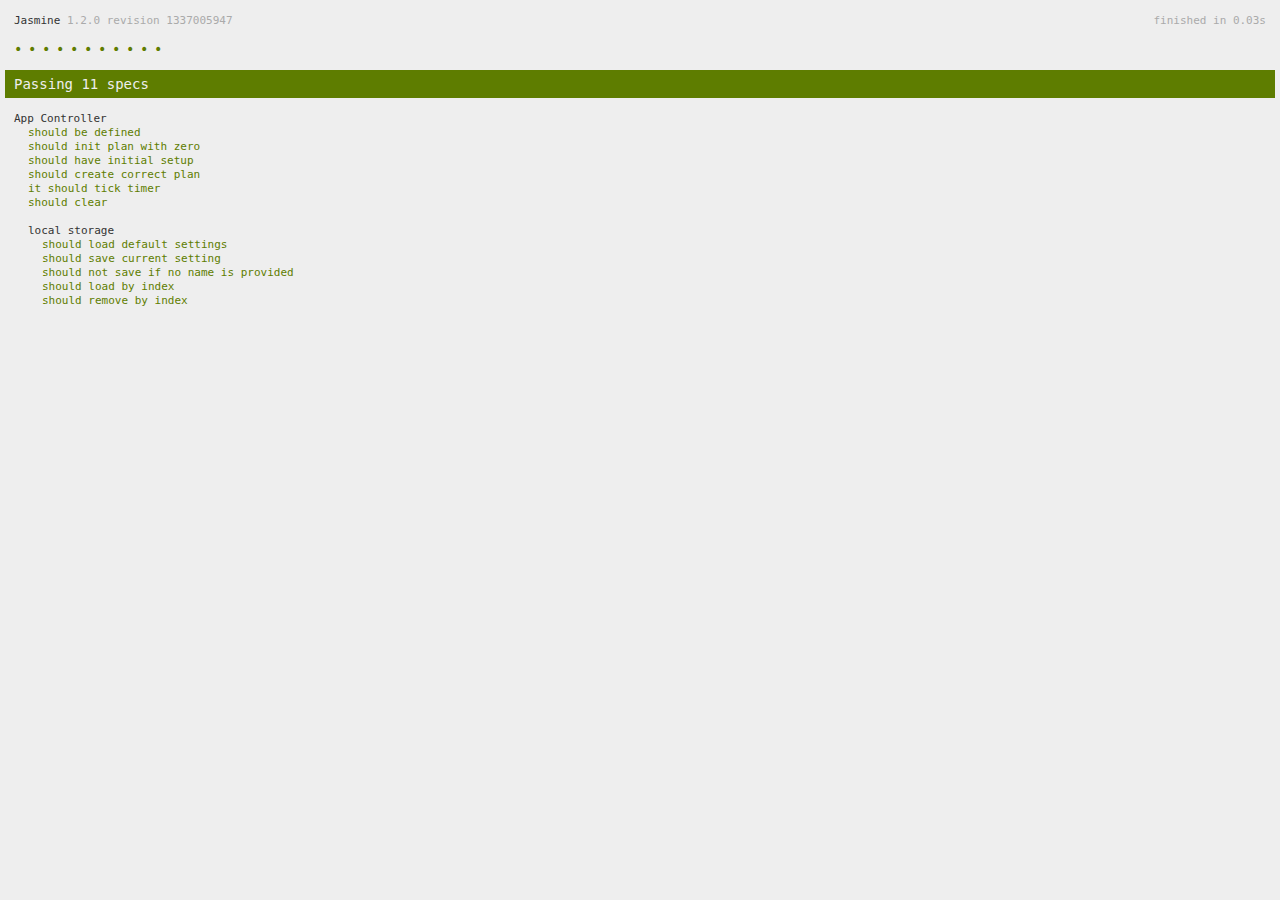
==== test/specRunner.html @ 5b191fd7 "move files and add tests" ====
<!doctype html>
<html lang="en">
<head>
	<meta charset="UTF-8">
	<title>SpecRunner</title>
	<link rel="stylesheet" type="text/css" href="lib/jasmine-1.2.0/jasmine.css">
	<script type="text/javascript" src="lib/jasmine-1.2.0/jasmine.js"></script>
	<script type="text/javascript" src="lib/jasmine-1.2.0/jasmine-html.js"></script>
	<script type="text/javascript" src="../js/angular.js"></script>
	<script type="text/javascript" src="lib/angular-mocks.js"></script>

	<!--src-->
	<script type="text/javascript" src="../js/app.js"></script>

	<!--spec-->
	<script type="text/javascript" src="spec/app_spec.js"></script>


	<script type="text/javascript">
	(function() {
		var jasmineEnv = jasmine.getEnv();
		jasmineEnv.updateInterval = 1000;

		var htmlReporter = new jasmine.HtmlReporter();

		jasmineEnv.addReporter(htmlReporter);

		jasmineEnv.specFilter = function(spec) {
			return htmlReporter.specFilter(spec);
		};

		var currentWindowOnload = window.onload;

		window.onload = function() {
			if (currentWindowOnload) {
				currentWindowOnload();
			}
			execJasmine();
		};

		function execJasmine() {
			jasmineEnv.execute();
		}

	})();
	</script>
</head>
<body></body></html>
---- test/lib/jasmine-1.2.0/jasmine.css ----
body { background-color: #eeeeee; padding: 0; margin: 5px; overflow-y: scroll; }

#HTMLReporter { font-size: 11px; font-family: Monaco, "Lucida Console", monospace; line-height: 14px; color: #333333; }
#HTMLReporter a { text-decoration: none; }
#HTMLReporter a:hover { text-decoration: underline; }
#HTMLReporter p, #HTMLReporter h1, #HTMLReporter h2, #HTMLReporter h3, #HTMLReporter h4, #HTMLReporter h5, #HTMLReporter h6 { margin: 0; line-height: 14px; }
#HTMLReporter .banner, #HTMLReporter .symbolSummary, #HTMLReporter .summary, #HTMLReporter .resultMessage, #HTMLReporter .specDetail .description, #HTMLReporter .alert .bar, #HTMLReporter .stackTrace { padding-left: 9px; padding-right: 9px; }
#HTMLReporter #jasmine_content { position: fixed; right: 100%; }
#HTMLReporter .version { color: #aaaaaa; }
#HTMLReporter .banner { margin-top: 14px; }
#HTMLReporter .duration { color: #aaaaaa; float: right; }
#HTMLReporter .symbolSummary { overflow: hidden; *zoom: 1; margin: 14px 0; }
#HTMLReporter .symbolSummary li { display: block; float: left; height: 7px; width: 14px; margin-bottom: 7px; font-size: 16px; }
#HTMLReporter .symbolSummary li.passed { font-size: 14px; }
#HTMLReporter .symbolSummary li.passed:before { color: #5e7d00; content: "\02022"; }
#HTMLReporter .symbolSummary li.failed { line-height: 9px; }
#HTMLReporter .symbolSummary li.failed:before { color: #b03911; content: "x"; font-weight: bold; margin-left: -1px; }
#HTMLReporter .symbolSummary li.skipped { font-size: 14px; }
#HTMLReporter .symbolSummary li.skipped:before { color: #bababa; content: "\02022"; }
#HTMLReporter .symbolSummary li.pending { line-height: 11px; }
#HTMLReporter .symbolSummary li.pending:before { color: #aaaaaa; content: "-"; }
#HTMLReporter .bar { line-height: 28px; font-size: 14px; display: block; color: #eee; }
#HTMLReporter .runningAlert { background-color: #666666; }
#HTMLReporter .skippedAlert { background-color: #aaaaaa; }
#HTMLReporter .skippedAlert:first-child { background-color: #333333; }
#HTMLReporter .skippedAlert:hover { text-decoration: none; color: white; text-decoration: underline; }
#HTMLReporter .passingAlert { background-color: #a6b779; }
#HTMLReporter .passingAlert:first-child { background-color: #5e7d00; }
#HTMLReporter .failingAlert { background-color: #cf867e; }
#HTMLReporter .failingAlert:first-child { background-color: #b03911; }
#HTMLReporter .results { margin-top: 14px; }
#HTMLReporter #details { display: none; }
#HTMLReporter .resultsMenu, #HTMLReporter .resultsMenu a { background-color: #fff; color: #333333; }
#HTMLReporter.showDetails .summaryMenuItem { font-weight: normal; text-decoration: inherit; }
#HTMLReporter.showDetails .summaryMenuItem:hover { text-decoration: underline; }
#HTMLReporter.showDetails .detailsMenuItem { font-weight: bold; text-decoration: underline; }
#HTMLReporter.showDetails .summary { display: none; }
#HTMLReporter.showDetails #details { display: block; }
#HTMLReporter .summaryMenuItem { font-weight: bold; text-decoration: underline; }
#HTMLReporter .summary { margin-top: 14px; }
#HTMLReporter .summary .suite .suite, #HTMLReporter .summary .specSummary { margin-left: 14px; }
#HTMLReporter .summary .specSummary.passed a { color: #5e7d00; }
#HTMLReporter .summary .specSummary.failed a { color: #b03911; }
#HTMLReporter .description + .suite { margin-top: 0; }
#HTMLReporter .suite { margin-top: 14px; }
#HTMLReporter .suite a { color: #333333; }
#HTMLReporter #details .specDetail { margin-bottom: 28px; }
#HTMLReporter #details .specDetail .description { display: block; color: white; background-color: #b03911; }
#HTMLReporter .resultMessage { padding-top: 14px; color: #333333; }
#HTMLReporter .resultMessage span.result { display: block; }
#HTMLReporter .stackTrace { margin: 5px 0 0 0; max-height: 224px; overflow: auto; line-height: 18px; color: #666666; border: 1px solid #ddd; background: white; white-space: pre; }

#TrivialReporter { padding: 8px 13px; position: absolute; top: 0; bottom: 0; left: 0; right: 0; overflow-y: scroll; background-color: white; font-family: "Helvetica Neue Light", "Lucida Grande", "Calibri", "Arial", sans-serif; /*.resultMessage {*/ /*white-space: pre;*/ /*}*/ }
#TrivialReporter a:visited, #TrivialReporter a { color: #303; }
#TrivialReporter a:hover, #TrivialReporter a:active { color: blue; }
#TrivialReporter .run_spec { float: right; padding-right: 5px; font-size: .8em; text-decoration: none; }
#TrivialReporter .banner { color: #303; background-color: #fef; padding: 5px; }
#TrivialReporter .logo { float: left; font-size: 1.1em; padding-left: 5px; }
#TrivialReporter .logo .version { font-size: .6em; padding-left: 1em; }
#TrivialReporter .runner.running { background-color: yellow; }
#TrivialReporter .options { text-align: right; font-size: .8em; }
#TrivialReporter .suite { border: 1px outset gray; margin: 5px 0; padding-left: 1em; }
#TrivialReporter .suite .suite { margin: 5px; }
#TrivialReporter .suite.passed { background-color: #dfd; }
#TrivialReporter .suite.failed { background-color: #fdd; }
#TrivialReporter .spec { margin: 5px; padding-left: 1em; clear: both; }
#TrivialReporter .spec.failed, #TrivialReporter .spec.passed, #TrivialReporter .spec.skipped { padding-bottom: 5px; border: 1px solid gray; }
#TrivialReporter .spec.failed { background-color: #fbb; border-color: red; }
#TrivialReporter .spec.passed { background-color: #bfb; border-color: green; }
#TrivialReporter .spec.skipped { background-color: #bbb; }
#TrivialReporter .messages { border-left: 1px dashed gray; padding-left: 1em; padding-right: 1em; }
#TrivialReporter .passed { background-color: #cfc; display: none; }
#TrivialReporter .failed { background-color: #fbb; }
#TrivialReporter .skipped { color: #777; background-color: #eee; display: none; }
#TrivialReporter .resultMessage span.result { display: block; line-height: 2em; color: black; }
#TrivialReporter .resultMessage .mismatch { color: black; }
#TrivialReporter .stackTrace { white-space: pre; font-size: .8em; margin-left: 10px; max-height: 5em; overflow: auto; border: 1px inset red; padding: 1em; background: #eef; }
#TrivialReporter .finished-at { padding-left: 1em; font-size: .6em; }
#TrivialReporter.show-passed .passed, #TrivialReporter.show-skipped .skipped { display: block; }
#TrivialReporter #jasmine_content { position: fixed; right: 100%; }
#TrivialReporter .runner { border: 1px solid gray; display: block; margin: 5px 0; padding: 2px 0 2px 10px; }
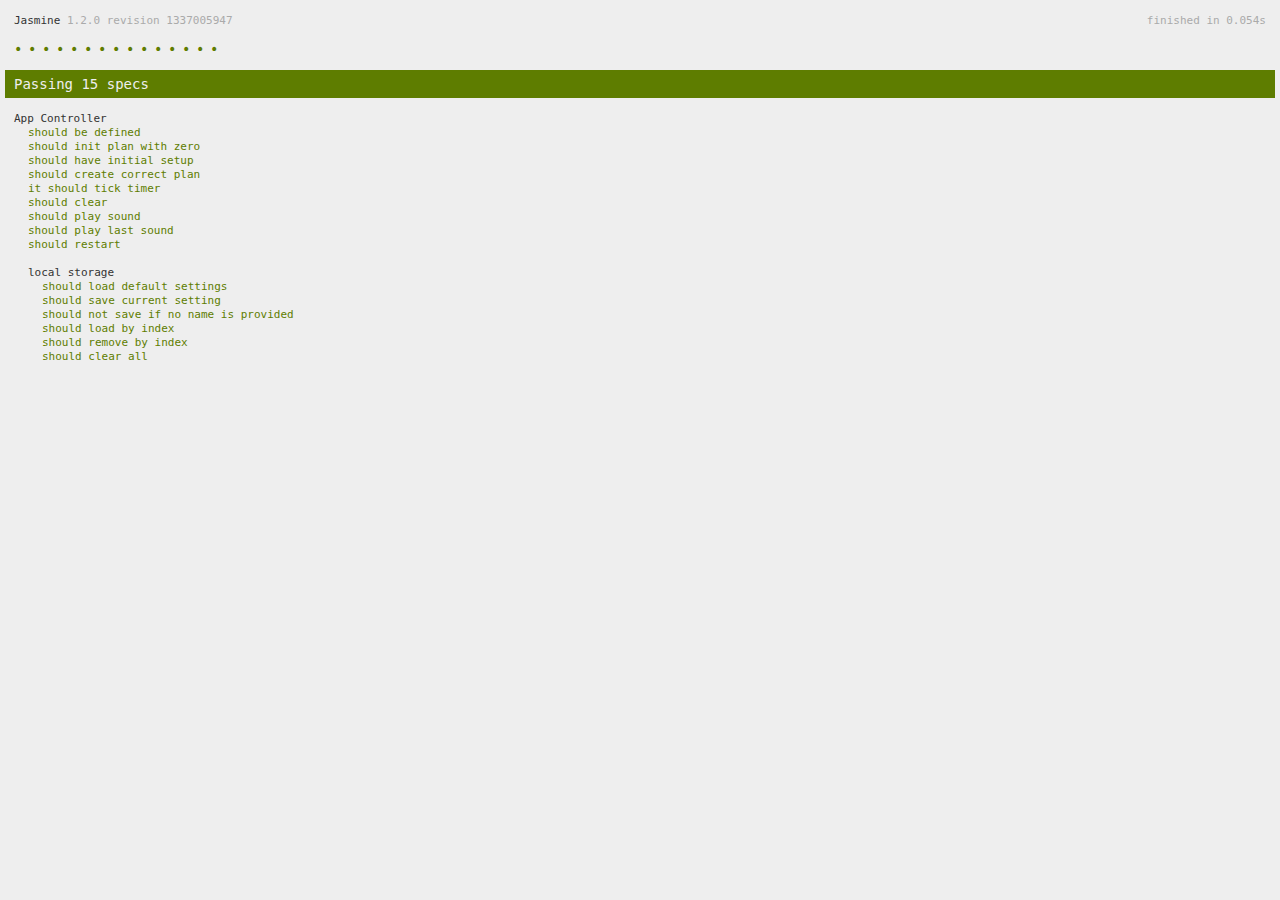
==== commit fe5ce30e: "add nosleep" ====
--- a/test/specRunner.html
+++ b/test/specRunner.html
@@ -10,6 +10,7 @@
 	<script type="text/javascript" src="lib/angular-mocks.js"></script>
 
 	<!--src-->
+	<script type="text/javascript" src="../js/angular-local-storage.min.js"></script>
 	<script type="text/javascript" src="../js/app.js"></script>
 
 	<!--spec-->
